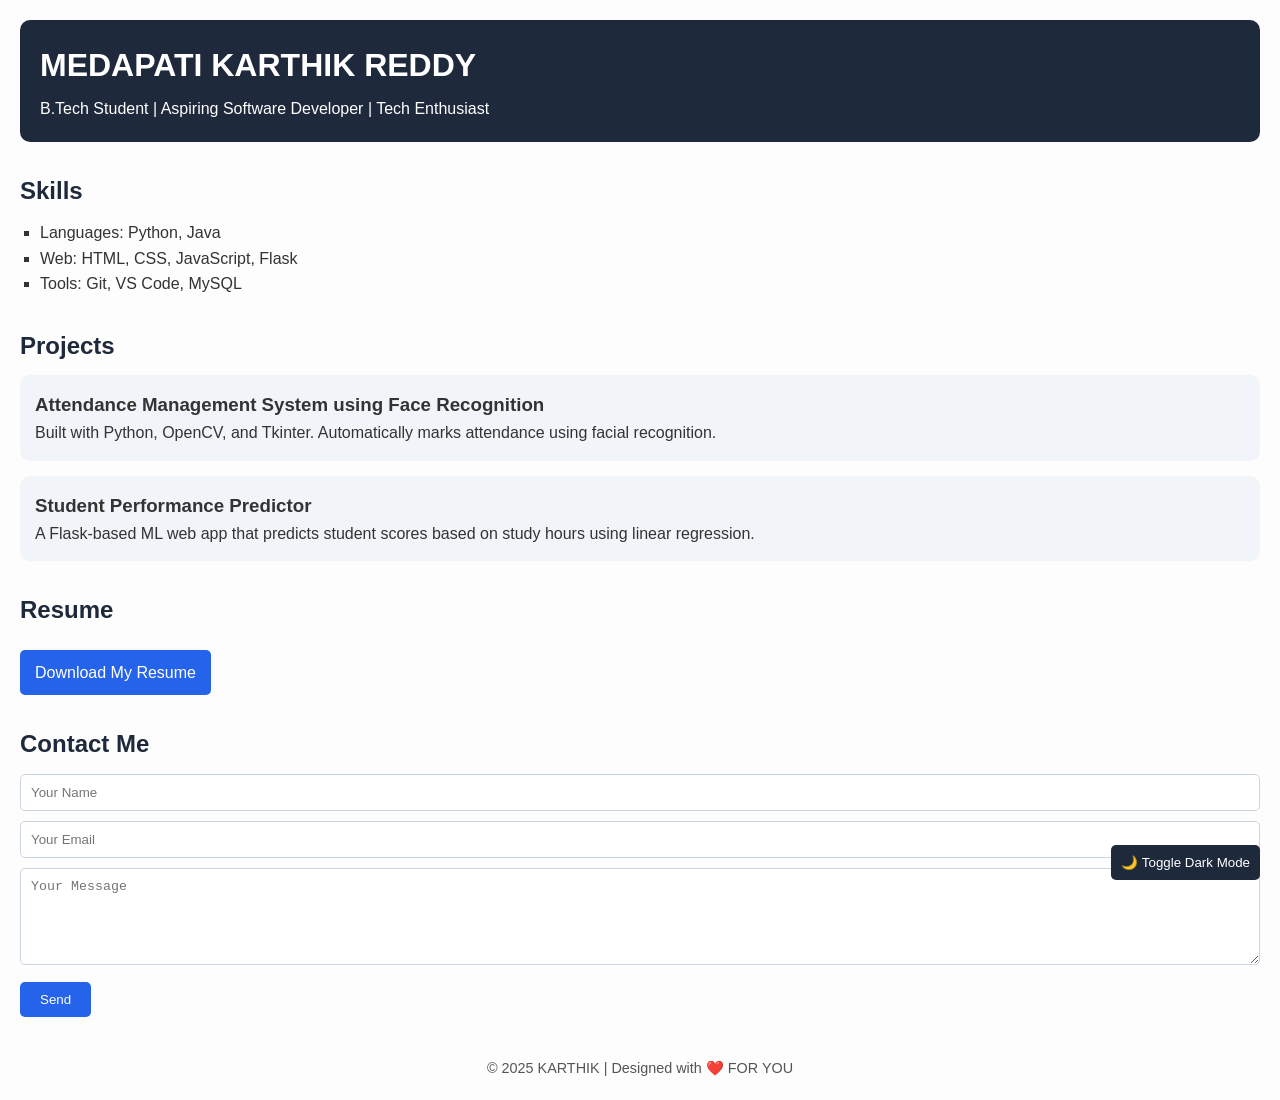
==== poritolio.html @ ba4c89b5 "Add files via upload" ====
<!DOCTYPE html>
<html lang="en">
<head>
  <meta charset="UTF-8" />
  <meta name="viewport" content="width=device-width, initial-scale=1.0"/>
  <title>KARTHIK REDDY | B.Tech Portfolio</title>
  <link REL="STYLESHEET" href="style.css"
</head>
<body>

  <header>
    <h1>MEDAPATI KARTHIK REDDY</h1>
    <p>B.Tech Student | Aspiring Software Developer | Tech Enthusiast</p>
  </header>

  <section>
    <h2>Skills</h2>
    <ul>
      <li>Languages: Python, Java</li>
      <li>Web: HTML, CSS, JavaScript, Flask</li>
      <li>Tools: Git, VS Code, MySQL</li>
    </ul>
  </section>

  <section>
    <h2>Projects</h2>

    <div class="project">
      <h3>Attendance Management System using Face Recognition</h3>
      <p>Built with Python, OpenCV, and Tkinter. Automatically marks attendance using facial recognition.</p>
    </div>

    <div class="project">
      <h3>Student Performance Predictor</h3>
      <p>A Flask-based ML web app that predicts student scores based on study hours using linear regression.</p>
    </div>

    <!-- Add more projects if you have -->

  </section>

  <section>
    <h2>Resume</h2>
    <a href="resume.pdf" class="resume" target="_blank">Download My Resume</a>
  </section>

  <section class="contact">
    <h2>Contact Me</h2>
    <form onsubmit="alert('This is just a static form. Integrate with Formspree or EmailJS for real use.'); return false;">
      <input type="text" placeholder="Your Name" required />
      <input type="email" placeholder="Your Email" required />
      <textarea placeholder="Your Message" rows="5" required></textarea>
      <button type="submit">Send</button>
    </form>
  </section>

  <footer>
    &copy; 2025 KARTHIK | Designed with ❤️ FOR YOU
  </footer>
  <script src="script.js"></script>
</body>
</html>
---- style.css ----
* {
  margin: 0;
  padding: 0;
  box-sizing: border-box;
}

body {
  font-family: 'Segoe UI', sans-serif;
  background: #fdfdfd;
  color: #333;
  line-height: 1.6;
  padding: 20px;
}

header {
  background: #1e293b;
  color: white;
  padding: 20px;
  border-radius: 10px;
}

header h1 {
  font-size: 2rem;
}

header p {
  font-size: 1rem;
  margin-top: 5px;
}

section {
  margin: 30px 0;
}

h2 {
  color: #1e293b;
  margin-bottom: 10px;
}

ul {
  list-style: square;
  padding-left: 20px;
}

.project {
  background: #f1f5f9;
  padding: 15px;
  border-radius: 10px;
  margin-bottom: 15px;
}

.resume {
  display: inline-block;
  margin-top: 10px;
  padding: 10px 15px;
  background: #2563eb;
  color: white;
  border-radius: 5px;
  text-decoration: none;
}

.contact input,
.contact textarea {
  width: 100%;
  padding: 10px;
  margin-bottom: 10px;
  border: 1px solid #cbd5e1;
  border-radius: 5px;
}

.contact button {
  background: #2563eb;
  color: white;
  border: none;
  padding: 10px 20px;
  border-radius: 5px;
  cursor: pointer;
}

footer {
  text-align: center;
  margin-top: 40px;
  font-size: 0.9rem;
  color: #555;
}

/* Dark Mode Support */
.dark-mode {
  background-color: #0f172a;
  color: #f8fafc;
}

.dark-mode header {
  background: #0f172a;
}

.dark-mode .project {
  background: #1e293b;
  color: #e2e8f0;
}

.dark-mode .resume,
.dark-mode .contact button {
  background: #64748b;
}

.dark-mode input,
.dark-mode textarea {
  background: #1e293b;
  color: #e2e8f0;
  border-color: #334155;
}
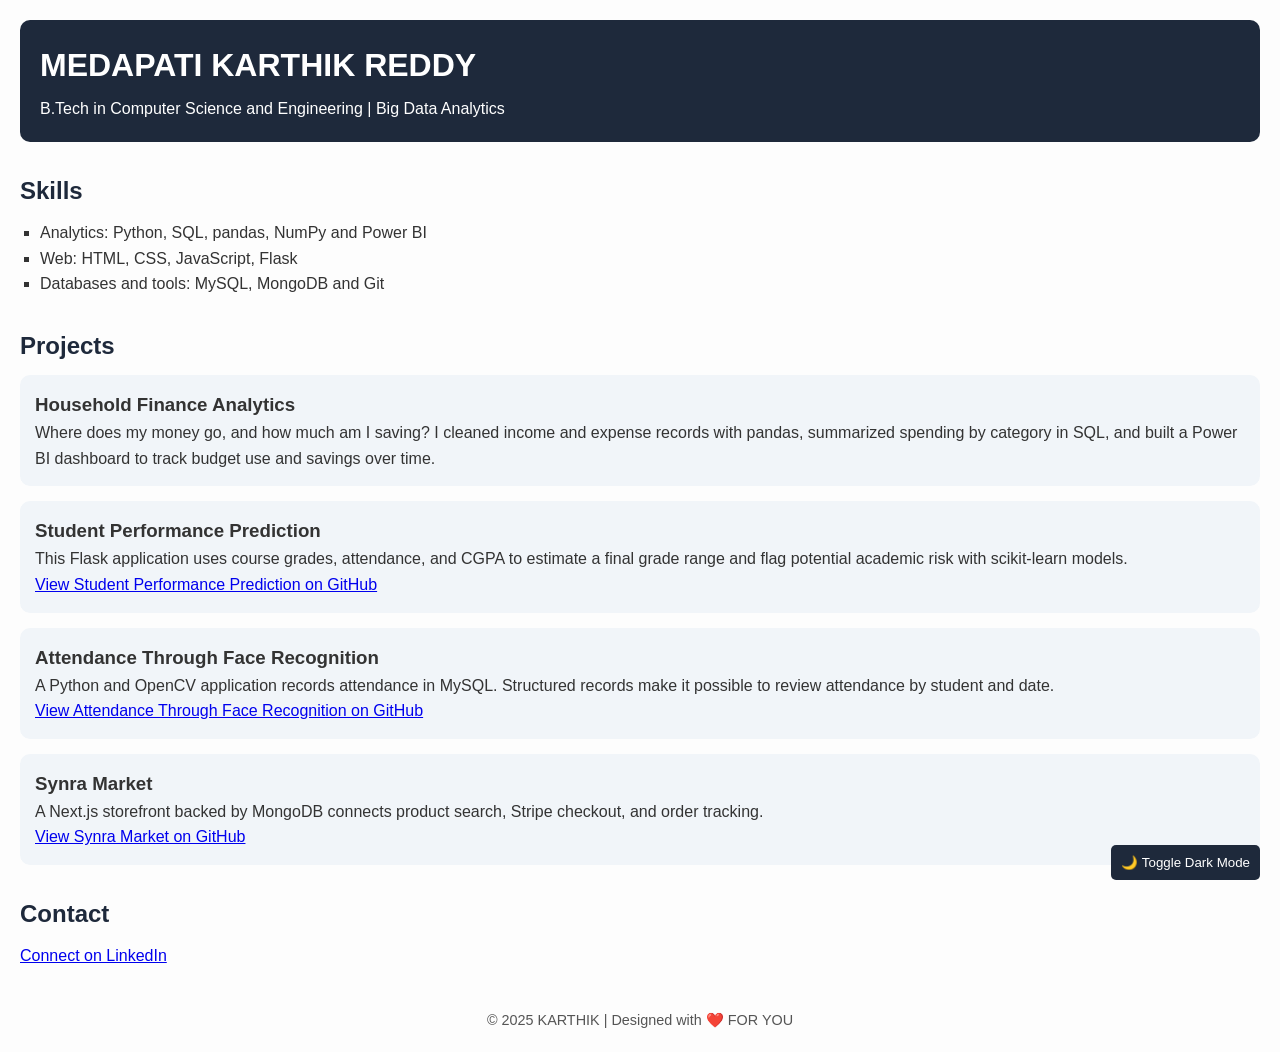
==== commit 78632b4b: "Upgrade portfolio with data analytics and ML projects" ====
--- a/poritolio.html
+++ b/poritolio.html
@@ -1,62 +1,64 @@
-<!DOCTYPE html>
-<html lang="en">
-<head>
-  <meta charset="UTF-8" />
-  <meta name="viewport" content="width=device-width, initial-scale=1.0"/>
-  <title>KARTHIK REDDY | B.Tech Portfolio</title>
-  <link REL="STYLESHEET" href="style.css"
-</head>
-<body>
-
-  <header>
-    <h1>MEDAPATI KARTHIK REDDY</h1>
-    <p>B.Tech Student | Aspiring Software Developer | Tech Enthusiast</p>
-  </header>
-
-  <section>
-    <h2>Skills</h2>
-    <ul>
-      <li>Languages: Python, Java</li>
-      <li>Web: HTML, CSS, JavaScript, Flask</li>
-      <li>Tools: Git, VS Code, MySQL</li>
-    </ul>
-  </section>
-
-  <section>
-    <h2>Projects</h2>
-
-    <div class="project">
-      <h3>Attendance Management System using Face Recognition</h3>
-      <p>Built with Python, OpenCV, and Tkinter. Automatically marks attendance using facial recognition.</p>
-    </div>
-
-    <div class="project">
-      <h3>Student Performance Predictor</h3>
-      <p>A Flask-based ML web app that predicts student scores based on study hours using linear regression.</p>
-    </div>
-
-    <!-- Add more projects if you have -->
-
-  </section>
-
-  <section>
-    <h2>Resume</h2>
-    <a href="resume.pdf" class="resume" target="_blank">Download My Resume</a>
-  </section>
-
-  <section class="contact">
-    <h2>Contact Me</h2>
-    <form onsubmit="alert('This is just a static form. Integrate with Formspree or EmailJS for real use.'); return false;">
-      <input type="text" placeholder="Your Name" required />
-      <input type="email" placeholder="Your Email" required />
-      <textarea placeholder="Your Message" rows="5" required></textarea>
-      <button type="submit">Send</button>
-    </form>
-  </section>
-
-  <footer>
-    &copy; 2025 KARTHIK | Designed with ❤️ FOR YOU
-  </footer>
-  <script src="script.js"></script>
-</body>
-</html>
+<!DOCTYPE html>
+<html lang="en">
+<head>
+  <meta charset="UTF-8" />
+  <meta name="viewport" content="width=device-width, initial-scale=1.0"/>
+  <title>KARTHIK REDDY | B.Tech Portfolio</title>
+  <link REL="STYLESHEET" href="style.css">
+</head>
+<body>
+
+  <header>
+    <h1>MEDAPATI KARTHIK REDDY</h1>
+    <p>B.Tech in Computer Science and Engineering | Big Data Analytics</p>
+  </header>
+
+  <section>
+    <h2>Skills</h2>
+    <ul>
+      <li>Analytics: Python, SQL, pandas, NumPy and Power BI</li>
+      <li>Web: HTML, CSS, JavaScript, Flask</li>
+      <li>Databases and tools: MySQL, MongoDB and Git</li>
+    </ul>
+  </section>
+
+  <section>
+    <h2>Projects</h2>
+
+    <div class="project">
+      <h3>Household Finance Analytics</h3>
+      <p>Where does my money go, and how much am I saving? I cleaned income and expense records with pandas, summarized spending by category in SQL, and built a Power BI dashboard to track budget use and savings over time.</p>
+    </div>
+
+    <div class="project">
+      <h3>Student Performance Prediction</h3>
+      <p>This Flask application uses course grades, attendance, and CGPA to estimate a final grade range and flag potential academic risk with scikit-learn models.</p>
+      <a href="https://github.com/KALI-2898AD/student-perfomance-prediction">View Student Performance Prediction on GitHub</a>
+    </div>
+
+    <div class="project">
+      <h3>Attendance Through Face Recognition</h3>
+      <p>A Python and OpenCV application records attendance in MySQL. Structured records make it possible to review attendance by student and date.</p>
+      <a href="https://github.com/KALI-2898AD/attendance-through-face-recognition">View Attendance Through Face Recognition on GitHub</a>
+    </div>
+
+   <div class="project">
+     <h3>Synra Market</h3>
+     <p>A Next.js storefront backed by MongoDB connects product search, Stripe checkout, and order tracking.</p>
+     <a href="https://github.com/KALI-2898AD/kmart">
+    View Synra Market on GitHub
+    </a>
+   </div>
+  </section>
+
+  <section class="contact">
+    <h2>Contact</h2>
+    <a href="https://www.linkedin.com/in/karthik-reddy-medapati-330454371/">Connect on LinkedIn</a>
+  </section>
+
+  <footer>
+    &copy; 2025 KARTHIK | Designed with ❤️ FOR YOU
+  </footer>
+  <script src="script.js"></script>
+</body>
+</html>
